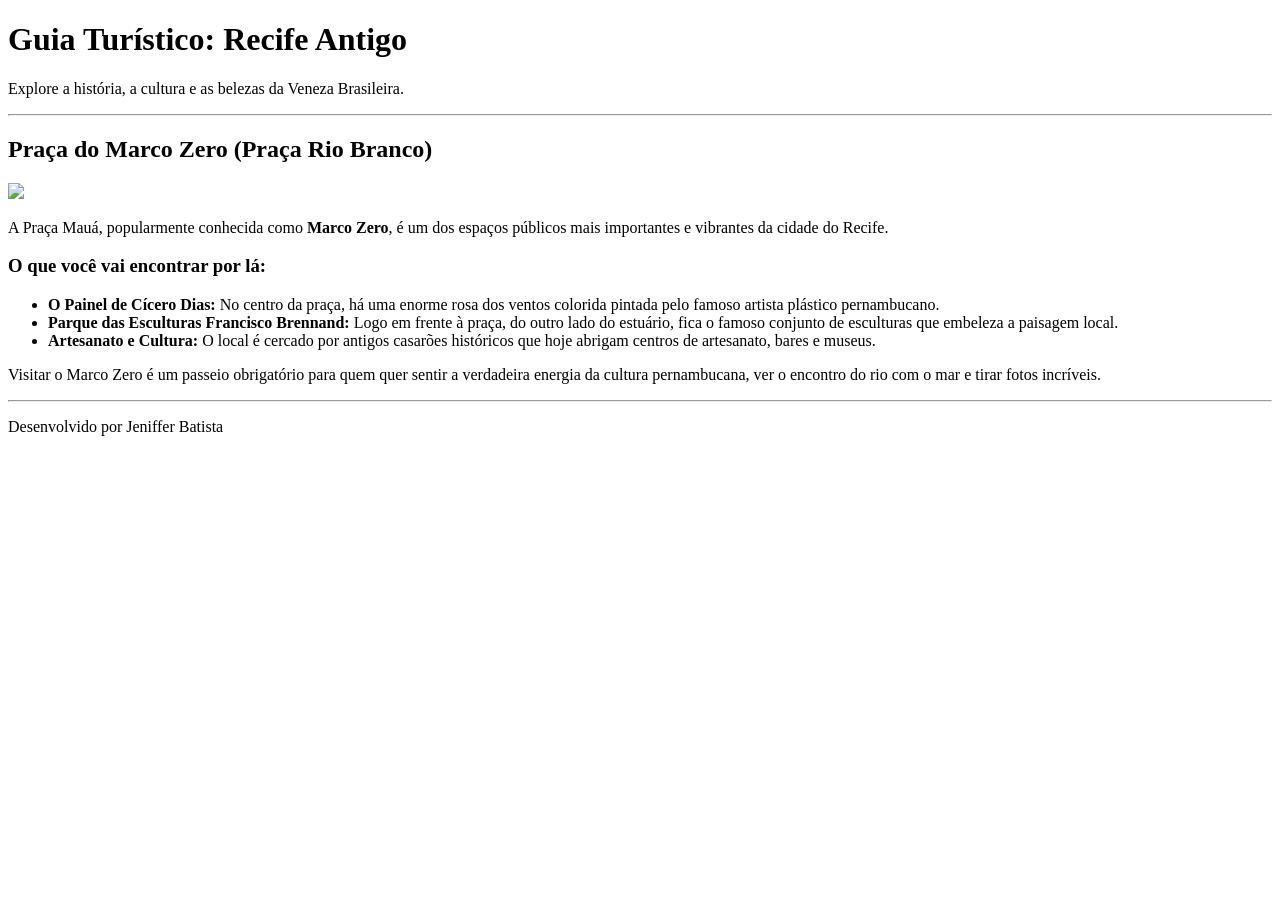
==== index.html @ 968d550c "recife" ====
<!DOCTYPE html>
<html lang="pt-BR">
<head>
    <meta charset="UTF-8">
    <meta name="viewport" content="width=device-width, initial-scale=1.0">
    <title>Recife - O Coração do Nordeste</title>
</head>
<body>

    <!-- 1. Cabeçalho -->
    <header>
        <h1>Guia Turístico: Recife Antigo</h1>
        <p>Explore a história, a cultura e as belezas da Veneza Brasileira.</p>
    </header>

    <hr>

    <!-- 2. Conteúdo Principal -->
    <main>
        <h2>Praça do Marco Zero (Praça Rio Branco)</h2>

        <img src="marco.jpeg" width="600">

        <p>A Praça Mauá, popularmente conhecida como <strong>Marco Zero</strong>, é um dos espaços públicos mais importantes e vibrantes da cidade do Recife.</p>

        <h3>O que você vai encontrar por lá:</h3>
        <ul>
            <li><strong>O Painel de Cícero Dias:</strong> No centro da praça, há uma enorme rosa dos ventos colorida pintada pelo famoso artista plástico pernambucano.</li>
            <li><strong>Parque das Esculturas Francisco Brennand:</strong> Logo em frente à praça, do outro lado do estuário, fica o famoso conjunto de esculturas que embeleza a paisagem local.</li>
            <li><strong>Artesanato e Cultura:</strong> O local é cercado por antigos casarões históricos que hoje abrigam centros de artesanato, bares e museus.</li>
        </ul>

        <p>Visitar o Marco Zero é um passeio obrigatório para quem quer sentir a verdadeira energia da cultura pernambucana, ver o encontro do rio com o mar e tirar fotos incríveis.</p>
    </main>

    <hr>

    <!-- 3. Rodapé -->
    <footer>
        <p>Desenvolvido por Jeniffer Batista </p>
    </footer>

</body>
</html>
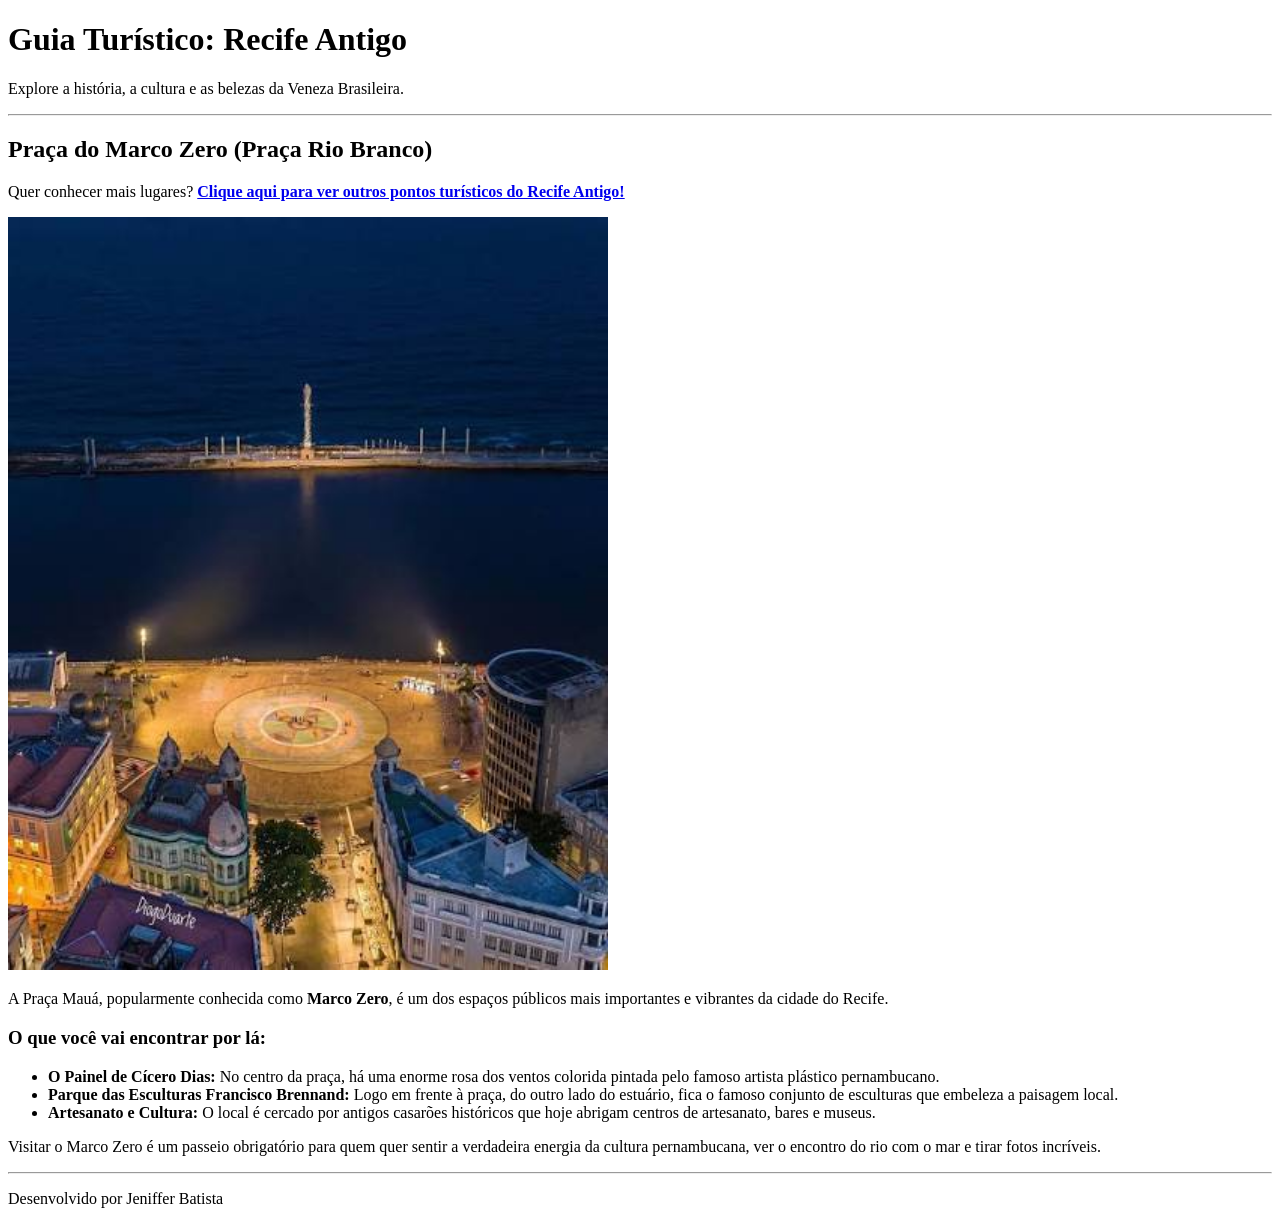
==== commit a0e1a015: "adicionar segunda pagina" ====
--- a/index.html
+++ b/index.html
@@ -18,7 +18,7 @@
     <!-- 2. Conteúdo Principal -->
     <main>
         <h2>Praça do Marco Zero (Praça Rio Branco)</h2>
-
+        <p>Quer conhecer mais lugares? <a href="pontos-turisticos.html"><strong>Clique aqui para ver outros pontos turísticos do Recife Antigo!</strong></a></p>
         <img src="marco.jpeg" width="600">
 
         <p>A Praça Mauá, popularmente conhecida como <strong>Marco Zero</strong>, é um dos espaços públicos mais importantes e vibrantes da cidade do Recife.</p>
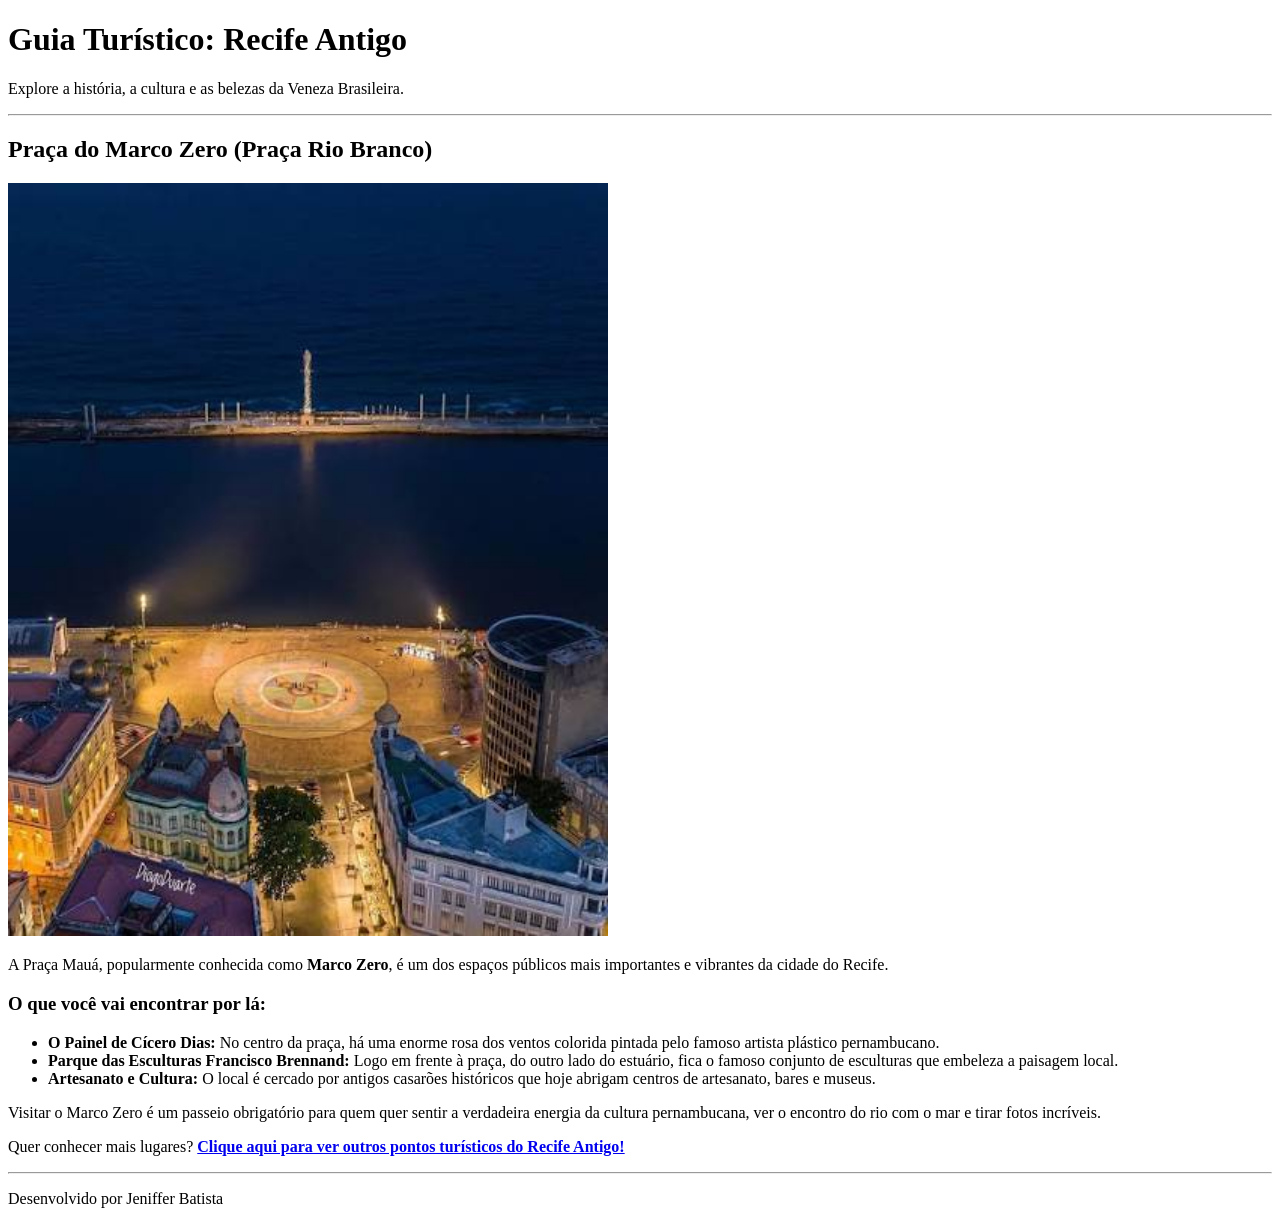
==== commit 5e631736: "adiciona segunda pagina" ====
--- a/index.html
+++ b/index.html
@@ -18,7 +18,7 @@
     <!-- 2. Conteúdo Principal -->
     <main>
         <h2>Praça do Marco Zero (Praça Rio Branco)</h2>
-        <p>Quer conhecer mais lugares? <a href="pontos-turisticos.html"><strong>Clique aqui para ver outros pontos turísticos do Recife Antigo!</strong></a></p>
+      
         <img src="marco.jpeg" width="600">
 
         <p>A Praça Mauá, popularmente conhecida como <strong>Marco Zero</strong>, é um dos espaços públicos mais importantes e vibrantes da cidade do Recife.</p>
@@ -31,6 +31,7 @@
         </ul>
 
         <p>Visitar o Marco Zero é um passeio obrigatório para quem quer sentir a verdadeira energia da cultura pernambucana, ver o encontro do rio com o mar e tirar fotos incríveis.</p>
+          <p>Quer conhecer mais lugares? <a href="pontos-turisticos.html"><strong>Clique aqui para ver outros pontos turísticos do Recife Antigo!</strong></a></p>
     </main>
 
     <hr>
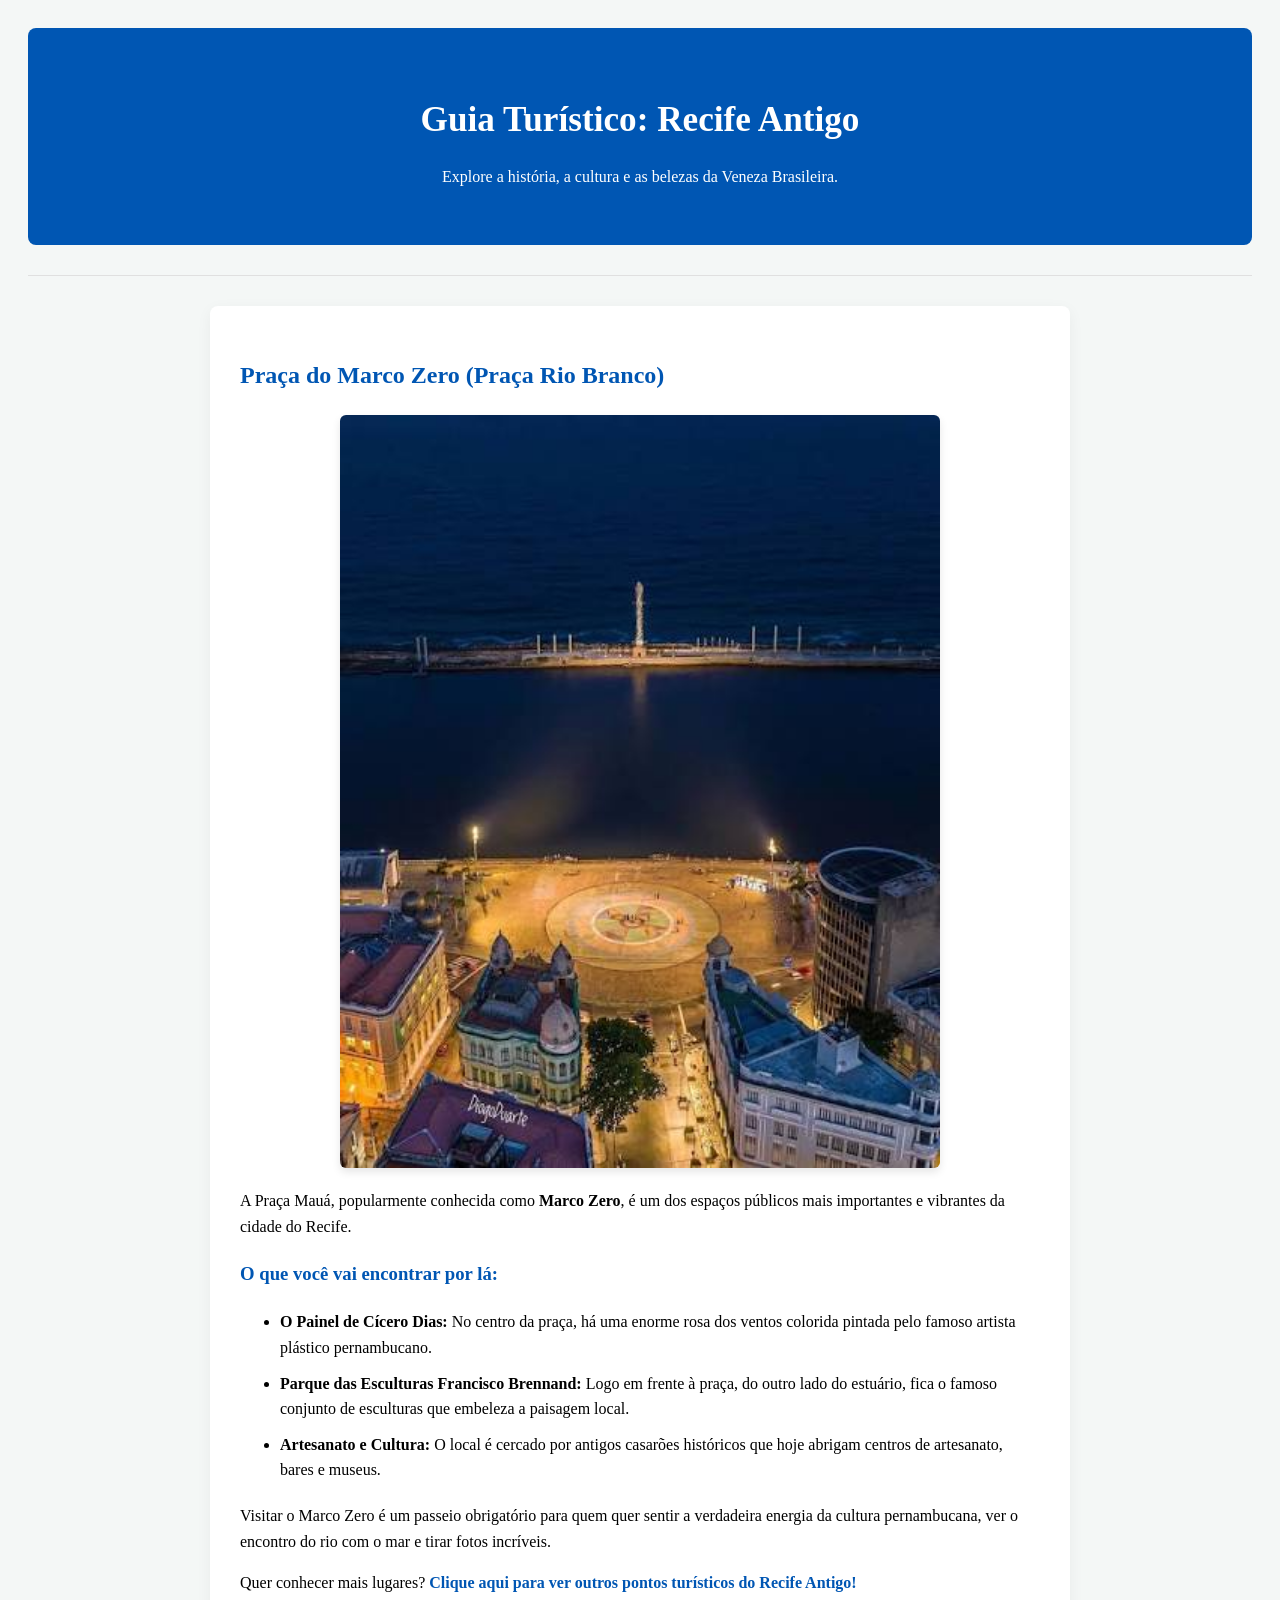
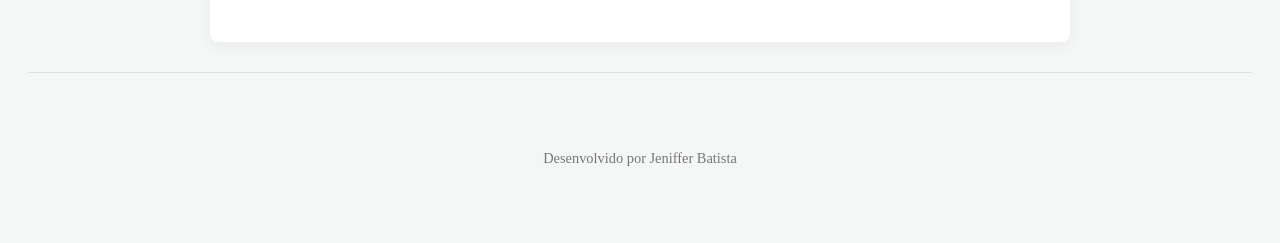
==== commit 82ef519a: "ajusta link" ====
--- a/index.html
+++ b/index.html
@@ -4,6 +4,7 @@
     <meta charset="UTF-8">
     <meta name="viewport" content="width=device-width, initial-scale=1.0">
     <title>Recife - O Coração do Nordeste</title>
+    <link rel="stylesheet" href="style.css">
 </head>
 <body>
 
--- a/style.css
+++ b/style.css
@@ -0,0 +1,100 @@
+/* Configurações gerais de limpeza */
+
+    {
+      margin: 0;
+      padding: 0;
+      box-sizing: border-box;
+      font-family: 'Segoe UI', Tahoma, Geneva, Verdana, sans-serif;
+
+}
+
+body {
+    background-color: #f4f7f6;
+    color: black;
+    line-height: 1.6;
+    padding: 20px;
+}
+
+
+header {
+    background-color: #0056b3;
+    color: white;
+    text-align: center;
+    padding: 40px 20px;
+    border-radius: 8px;
+    margin-bottom: 20px;
+}
+
+header h1 {
+    font-size: 2.2rem;
+    margin-bottom: 10px;
+}
+
+header p a {
+    color: #ffd700; / Cor dourada para o link de voltar /
+    text-decoration: none;
+    font-weight: bold;
+}
+
+header p a:hover {
+    text-decoration: underline;
+}
+
+main {
+    max-width: 800px;
+    margin: 0 auto;
+    background: white;
+    padding: 30px;
+    border-radius: 8px;
+    box-shadow: 0 4px 15px rgba(0, 0, 0, 0.05);
+}
+
+h2, h3 {
+    color: #0056b3;
+    margin-top: 20px;
+    margin-bottom: 15px;
+}
+
+
+img {
+    display: block;
+    max-width: 100%;
+    height: auto;
+    border-radius: 6px;
+    margin: 20px auto;
+    box-shadow: 0 4px 8px rgba(0,0,0,0.1);
+}
+
+ul {
+    margin: 20px;
+    padding-left: 20px;
+}
+
+li {
+    margin-bottom: 10px;
+}
+
+a {
+    color: #0056b3;
+    text-decoration: none; / Remove o sublinhado padrão /
+    transition: color 0.3s ease;
+}
+
+a:hover {
+    color: #003d82;
+    text-decoration: underline;
+}
+
+hr {
+    border: 0;
+    height: 1px;
+    background: #e0e0e0;
+    margin: 30px 0;
+}
+
+footer {
+    text-align: center;
+    padding: 30px;
+    color: #777;
+    font-size: 0.9rem;
+}
